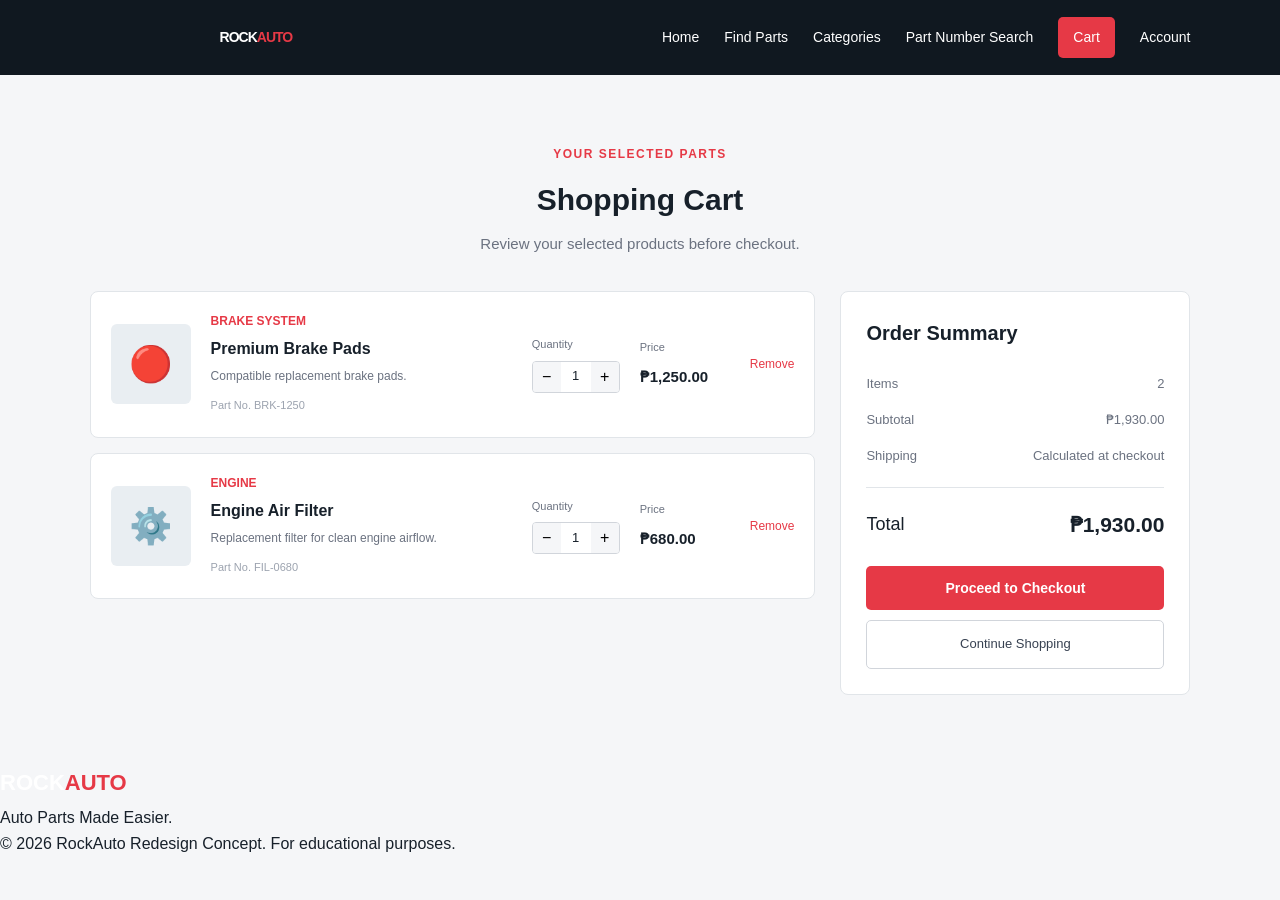
==== cart.html @ 2efc0a8b "Add files via upload" ====
<!DOCTYPE html>

<html lang="en">

<head>
    <meta charset="UTF-8">
    <meta name="viewport" content="width=device-width, initial-scale=1.0">


<title>Shopping Cart | RockAuto</title>

<link rel="stylesheet" href="style.css">


</head>

<body>


<nav class="navbar">

    <div class="nav-container">

        <a href="index.html" class="logo">
            ROCK<span>AUTO</span>
        </a>

        <div class="nav-links">

            <a href="index.html">
                Home
            </a>

            <a href="index.html#vehicle-selector">
                Find Parts
            </a>

            <a href="index.html#categories">
                Categories
            </a>

            <a href="index.html#part-search">
                Part Number Search
            </a>

            <a href="cart.html" class="cart-link">
                Cart
            </a>

            <a href="index.html#account">
                Account
            </a>

        </div>

    </div>

</nav>


<section class="section cart-section">

    <div class="section-heading">

        <p class="section-label">
            YOUR SELECTED PARTS
        </p>

        <h2>
            Shopping Cart
        </h2>

        <p>
            Review your selected products before checkout.
        </p>

    </div>


    <div class="cart-container">

        <div class="cart-products">

            <div class="cart-product">

                <div class="cart-product-image">
                    🔴
                </div>


                <div class="cart-product-info">

                    <p class="product-category">
                        BRAKE SYSTEM
                    </p>

                    <h3>
                        Premium Brake Pads
                    </h3>

                    <p>
                        Compatible replacement brake pads.
                    </p>

                    <span class="part-number">
                        Part No. BRK-1250
                    </span>

                </div>


                <div class="cart-product-quantity">

                    <label>
                        Quantity
                    </label>

                    <div class="quantity-box">

                        <button type="button">
                            −
                        </button>

                        <span>
                            1
                        </span>

                        <button type="button">
                            +
                        </button>

                    </div>

                </div>


                <div class="cart-product-price">

                    <p>
                        Price
                    </p>

                    <strong>
                        ₱1,250.00
                    </strong>

                </div>


                <button type="button" class="remove-button">
                    Remove
                </button>

            </div>


            <div class="cart-product">

                <div class="cart-product-image">
                    ⚙️
                </div>


                <div class="cart-product-info">

                    <p class="product-category">
                        ENGINE
                    </p>

                    <h3>
                        Engine Air Filter
                    </h3>

                    <p>
                        Replacement filter for clean engine airflow.
                    </p>

                    <span class="part-number">
                        Part No. FIL-0680
                    </span>

                </div>


                <div class="cart-product-quantity">

                    <label>
                        Quantity
                    </label>

                    <div class="quantity-box">

                        <button type="button">
                            −
                        </button>

                        <span>
                            1
                        </span>

                        <button type="button">
                            +
                        </button>

                    </div>

                </div>


                <div class="cart-product-price">

                    <p>
                        Price
                    </p>

                    <strong>
                        ₱680.00
                    </strong>

                </div>


                <button type="button" class="remove-button">
                    Remove
                </button>

            </div>

        </div>


        <div class="cart-summary">

            <h3>
                Order Summary
            </h3>


            <div class="summary-row">

                <span>
                    Items
                </span>

                <span>
                    2
                </span>

            </div>


            <div class="summary-row">

                <span>
                    Subtotal
                </span>

                <span>
                    ₱1,930.00
                </span>

            </div>


            <div class="summary-row">

                <span>
                    Shipping
                </span>

                <span>
                    Calculated at checkout
                </span>

            </div>


            <div class="summary-divider"></div>


            <div class="summary-total">

                <span>
                    Total
                </span>

                <strong>
                    ₱1,930.00
                </strong>

            </div>


            <button type="button" class="checkout-button">
                Proceed to Checkout
            </button>


            <a href="index.html" class="continue-button">
                Continue Shopping
            </a>

        </div>

    </div>

</section>


<footer>

    <div class="footer-logo">
        ROCK<span>AUTO</span>
    </div>

    <p>
        Auto Parts Made Easier.
    </p>

    <p class="copyright">
        © 2026 RockAuto Redesign Concept. For educational purposes.
    </p>

</footer>


</body>

</html>
---- style.css ----
* {
  margin: 0;
  padding: 0;
  box-sizing: border-box;
}

html {
scroll-behavior: smooth;
}

body {
font-family: Arial, Helvetica, sans-serif;
background-color: #f5f6f8;
color: #17202a;
line-height: 1.6;
}

.navbar {
background-color: #101820;
color: white;
min-height: 75px;
padding: 0 7%;
display: flex;
align-items: center;
justify-content: space-between;
gap: 25px;
}

.nav-container {
width: 100%;
display: flex;
align-items: center;
justify-content: space-between;
gap: 25px;
}

.logo {
    font-size: 25px;
    font-weight: bold;
    letter-spacing: -1px;
    white-space: nowrap;
    color: white;
    text-decoration: none;
    position: relative;
    padding-left: 130px;
}

.logo img {
    width: 120px;
    height: auto;
    position: absolute;
    left: 0;
    top: 50%;
    transform: translateY(-50%);
}

.logo span,
.footer-logo span {
color: #e63946;
}

.nav-links {
display: flex;
align-items: center;
gap: 25px;
}

.navbar a {
color: #ffffff;
text-decoration: none;
font-size: 14px;
transition: color 0.3s;
}

.navbar a:hover {
color: #e63946;
}

.cart-link {
background-color: #e63946;
padding: 9px 15px;
border-radius: 5px;
}

.cart-link:hover {
color: white !important;
background-color: #c92f3c;
}

.hero {
background: linear-gradient(100deg, #101820, #263746);
color: white;
padding: 85px 7%;
}

.hero-content {
max-width: 850px;
}

.small-heading,
.section-label {
color: #e63946;
font-size: 12px;
font-weight: bold;
letter-spacing: 1.5px;
margin-bottom: 12px;
}

.hero h1 {
font-size: 48px;
line-height: 1.15;
margin-bottom: 20px;
}

.hero-description {
color: #d5dbe0;
font-size: 17px;
margin-bottom: 30px;
max-width: 550px;
}

.main-search {
display: flex;
max-width: 700px;
background-color: white;
border-radius: 6px;
overflow: hidden;
}

.main-search input {
flex: 1;
border: none;
padding: 17px 20px;
font-size: 14px;
outline: none;
}

.main-search button,
.part-search button {
background-color: #e63946;
color: white;
border: none;
padding: 0 30px;
font-size: 14px;
font-weight: bold;
cursor: pointer;
}

.main-search button:hover,
.part-search button:hover,
.find-button:hover {
background-color: #c92f3c;
}

.section {
padding: 70px 7%;
}

.section-heading {
text-align: center;
margin-bottom: 35px;
}

.section-heading h2 {
font-size: 30px;
margin-bottom: 8px;
color: #17202a;
}

.section-heading p:not(.section-label) {
color: #6b7280;
font-size: 15px;
}

.vehicle-box {
background-color: white;
border: 1px solid #e1e5e9;
border-radius: 10px;
padding: 30px;
display: flex;
align-items: end;
gap: 15px;
max-width: 1150px;
margin: 0 auto;
box-shadow: 0 4px 15px rgba(0, 0, 0, 0.04);
}

.vehicle-step {
flex: 1;
}

.vehicle-step label {
display: block;
font-size: 13px;
font-weight: bold;
margin-bottom: 8px;
color: #374151;
}

.vehicle-step select {
width: 100%;
padding: 13px;
border: 1px solid #d1d5db;
border-radius: 5px;
background-color: white;
font-size: 14px;
color: #4b5563;
}

.find-button {
background-color: #e63946;
color: white;
border: none;
border-radius: 5px;
padding: 14px 25px;
font-weight: bold;
cursor: pointer;
white-space: nowrap;
}

.categories-section {
background-color: white;
}

.category-grid {
max-width: 1150px;
margin: 0 auto;
display: grid;
grid-template-columns: repeat(4, 1fr);
gap: 20px;
}

.category-card {
border: 1px solid #e1e5e9;
border-radius: 8px;
padding: 25px;
background-color: white;
transition: transform 0.3s, box-shadow 0.3s;
}

.category-card:hover {
transform: translateY(-4px);
box-shadow: 0 8px 20px rgba(0, 0, 0, 0.08);
}

.category-icon {
font-size: 30px;
margin-bottom: 15px;
}

.category-card h3 {
font-size: 17px;
margin-bottom: 8px;
}

.category-card p {
color: #6b7280;
font-size: 13px;
min-height: 45px;
margin-bottom: 15px;
}

.category-card a {
color: #e63946;
text-decoration: none;
font-size: 13px;
font-weight: bold;
}

.part-number-box {
max-width: 1150px;
margin: 0 auto;
padding: 40px;
border-radius: 10px;
background-color: #e9eef2;
display: flex;
align-items: center;
justify-content: space-between;
gap: 30px;
}

.part-number-box h2 {
font-size: 27px;
margin-bottom: 8px;
}

.part-number-box p:not(.section-label) {
color: #6b7280;
font-size: 14px;
}

.part-search {
display: flex;
min-width: 400px;
height: 48px;
}

.part-search input {
flex: 1;
border: 1px solid #d1d5db;
border-right: none;
padding: 0 15px;
outline: none;
font-size: 14px;
}

.part-search button {
padding: 0 25px;
}

.quick-access {
background-color: #101820;
color: white;
padding: 35px 7%;
display: grid;
grid-template-columns: repeat(4, 1fr);
gap: 25px;
}

.quick-item {
display: flex;
align-items: center;
gap: 15px;
color: white;
text-decoration: none;
}

.quick-item > span {
font-size: 25px;
}

.quick-item h3 {
font-size: 14px;
margin-bottom: 3px;
}

.quick-item p {
color: #aeb8c2;
font-size: 12px;
}

.footer {
background-color: #0b1116;
color: #aeb8c2;
text-align: center;
padding: 35px 7%;
}

.footer-logo {
color: white;
font-size: 22px;
font-weight: bold;
margin-bottom: 5px;
}

.footer p {
font-size: 13px;
}

.footer .copyright {
margin-top: 20px;
color: #6b7280;
font-size: 11px;
}

.account-box {
max-width: 600px;
margin: 0 auto;
background-color: white;
border: 1px solid #e1e5e9;
border-radius: 8px;
padding: 30px;
text-align: center;
}

.account-box h3 {
font-size: 20px;
margin-bottom: 8px;
}

.account-box p {
color: #6b7280;
font-size: 14px;
margin-bottom: 20px;
}

.account-box button {
background-color: #e63946;
color: white;
border: none;
border-radius: 5px;
padding: 12px 25px;
font-weight: bold;
cursor: pointer;
}

.account-box button:hover {
background-color: #c92f3c;
}

.cart-section {
background-color: #f5f6f8;
}

.cart-container {
max-width: 1150px;
margin: 0 auto;
display: grid;
grid-template-columns: 1fr 350px;
gap: 25px;
align-items: start;
}

.cart-products {
display: flex;
flex-direction: column;
gap: 15px;
}

.cart-product {
background-color: white;
border: 1px solid #e1e5e9;
border-radius: 8px;
padding: 20px;
display: flex;
align-items: center;
gap: 20px;
}

.cart-product-image {
width: 80px;
height: 80px;
background-color: #e9eef2;
border-radius: 6px;
display: flex;
align-items: center;
justify-content: center;
font-size: 35px;
flex-shrink: 0;
}

.cart-product-info {
flex: 1;
}

.cart-product-info .product-category {
margin-bottom: 5px;
}

.cart-product-info h3 {
font-size: 16px;
margin-bottom: 5px;
}

.cart-product-info p:not(.product-category) {
color: #6b7280;
font-size: 12px;
margin-bottom: 5px;
}

.product-category {
color: #e63946;
font-size: 12px;
font-weight: bold;
}

.part-number {
color: #9ca3af;
font-size: 11px;
}

.cart-product-quantity label,
.cart-product-price p {
display: block;
color: #6b7280;
font-size: 11px;
margin-bottom: 7px;
}

.quantity-box {
display: flex;
align-items: center;
border: 1px solid #d1d5db;
border-radius: 4px;
overflow: hidden;
}

.quantity-box button {
width: 28px;
height: 30px;
border: none;
background-color: #f5f6f8;
cursor: pointer;
font-size: 16px;
}

.quantity-box button:hover {
background-color: #e5e7eb;
}

.quantity-box span {
width: 30px;
text-align: center;
font-size: 13px;
}

.cart-product-price {
min-width: 90px;
}

.cart-product-price strong {
font-size: 15px;
color: #17202a;
}

.remove-button {
background: none;
border: none;
color: #e63946;
font-size: 12px;
cursor: pointer;
}

.remove-button:hover {
text-decoration: underline;
}

.cart-summary {
background-color: white;
border: 1px solid #e1e5e9;
border-radius: 8px;
padding: 25px;
position: sticky;
top: 20px;
}

.cart-summary h3 {
font-size: 20px;
margin-bottom: 25px;
}

.summary-row {
display: flex;
justify-content: space-between;
gap: 15px;
margin-bottom: 15px;
font-size: 13px;
color: #6b7280;
}

.summary-divider {
height: 1px;
background-color: #e1e5e9;
margin: 20px 0;
}

.summary-total {
display: flex;
justify-content: space-between;
align-items: center;
margin-bottom: 25px;
font-size: 18px;
}

.summary-total strong {
color: #17202a;
font-size: 21px;
}

.checkout-button {
width: 100%;
background-color: #e63946;
color: white;
border: none;
padding: 14px;
border-radius: 5px;
font-size: 14px;
font-weight: bold;
cursor: pointer;
margin-bottom: 10px;
}

.checkout-button:hover {
background-color: #c92f3c;
}

.continue-button {
display: block;
width: 100%;
background-color: white;
color: #374151;
border: 1px solid #d1d5db;
padding: 13px;
border-radius: 5px;
font-size: 13px;
text-align: center;
text-decoration: none;
cursor: pointer;
}

.continue-button:hover {
background-color: #f5f6f8;
}

@media (max-width: 1100px) {

.navbar {
    padding: 0 4%;
}

.nav-links {
    gap: 15px;
}

.category-grid {
    grid-template-columns: repeat(2, 1fr);
}

.vehicle-box {
    flex-wrap: wrap;
}

.vehicle-step {
    min-width: 200px;
}

}

@media (max-width: 900px) {

.cart-container {
    grid-template-columns: 1fr;
}

.cart-summary {
    position: static;
}

}

@media (max-width: 768px) {

.navbar {
    flex-direction: column;
    padding: 20px;
    gap: 15px;
}

.nav-container {
    flex-direction: column;
}

.nav-links {
    flex-wrap: wrap;
    justify-content: center;
}

.hero {
    padding: 60px 6%;
}

.hero h1 {
    font-size: 36px;
}

.main-search {
    flex-direction: column;
}

.main-search button {
    padding: 14px;
}

.section {
    padding: 50px 6%;
}

.vehicle-box {
    flex-direction: column;
    align-items: stretch;
}

.vehicle-step {
    min-width: 100%;
}

.find-button {
    width: 100%;
}

.category-grid {
    grid-template-columns: 1fr;
}

.part-number-box {
    flex-direction: column;
    align-items: stretch;
    padding: 30px;
}

.part-search {
    min-width: 100%;
}

.quick-access {
    grid-template-columns: repeat(2, 1fr);
    padding: 35px 6%;
}

}

@media (max-width: 650px) {

.cart-product {
    flex-wrap: wrap;
    gap: 15px;
}

.cart-product-info {
    min-width: calc(100% - 100px);
}

.cart-product-quantity,
.cart-product-price,
.remove-button {
    margin-top: 5px;
}

}

@media (max-width: 480px) {

.hero h1 {
    font-size: 30px;
}

.section-heading h2 {
    font-size: 25px;
}

.quick-access {
    grid-template-columns: 1fr;
}

.part-search {
    flex-direction: column;
    height: auto;
    gap: 10px;
}

.part-search input {
    height: 45px;
    border: 1px solid #d1d5db;
}

.part-search button {
    height: 45px;
}

}
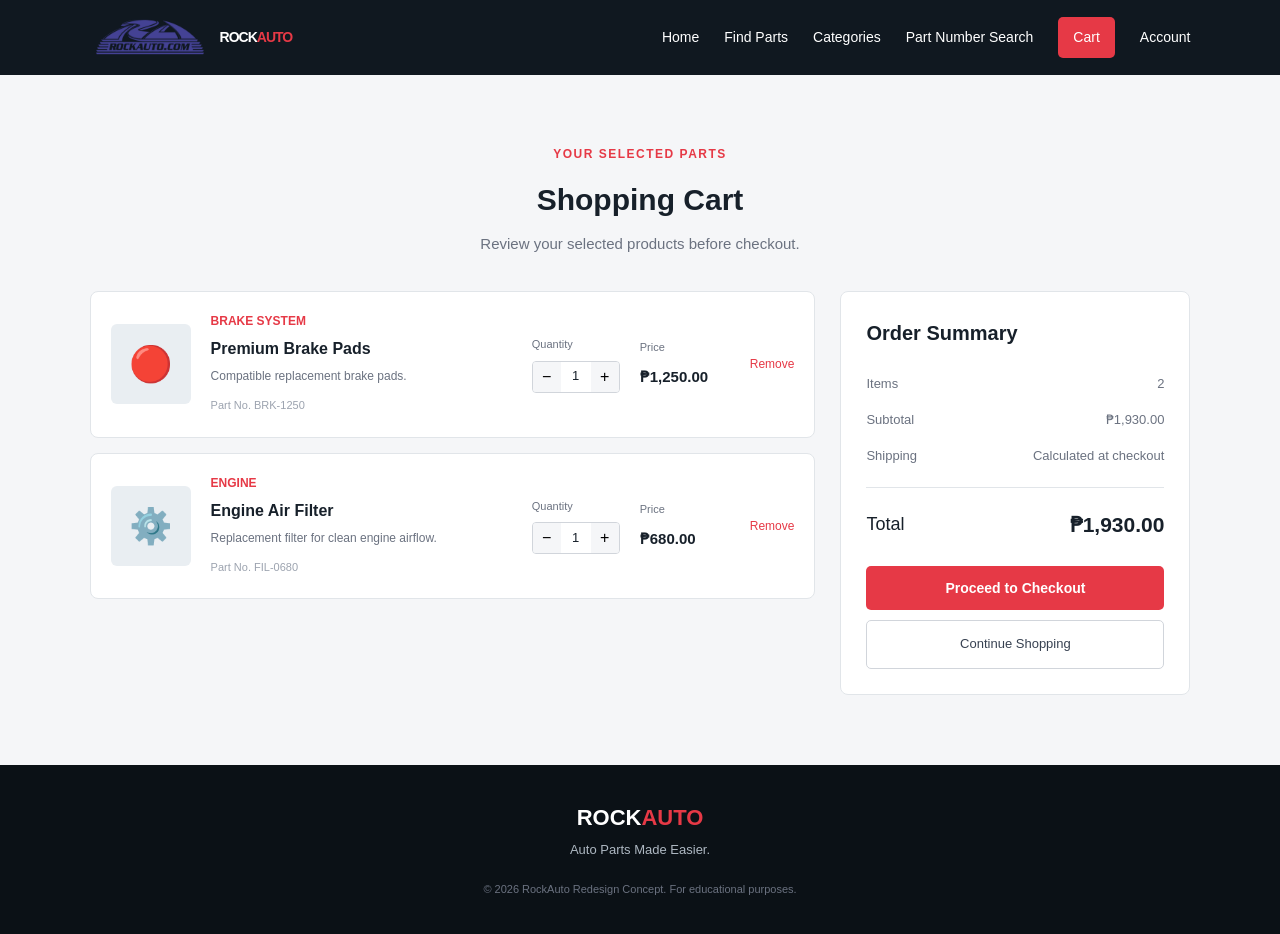
==== commit 5129b745: "update footer" ====
--- a/cart.html
+++ b/cart.html
@@ -6,76 +6,45 @@
     <meta charset="UTF-8">
     <meta name="viewport" content="width=device-width, initial-scale=1.0">
 
-
 <title>Shopping Cart | RockAuto</title>
 
 <link rel="stylesheet" href="style.css">
-
 
 </head>
 
 <body>
 
-
-<nav class="navbar">
+<div class="navbar">
 
     <div class="nav-container">
 
         <a href="index.html" class="logo">
+            <img src="logo.png" alt="RockAuto Logo">
             ROCK<span>AUTO</span>
         </a>
 
         <div class="nav-links">
-
-            <a href="index.html">
-                Home
-            </a>
-
-            <a href="index.html#vehicle-selector">
-                Find Parts
-            </a>
-
-            <a href="index.html#categories">
-                Categories
-            </a>
-
-            <a href="index.html#part-search">
-                Part Number Search
-            </a>
-
-            <a href="cart.html" class="cart-link">
-                Cart
-            </a>
-
-            <a href="index.html#account">
-                Account
-            </a>
-
+            <a href="index.html">Home</a>
+            <a href="index.html#vehicle-selector">Find Parts</a>
+            <a href="index.html#categories">Categories</a>
+            <a href="index.html#part-search">Part Number Search</a>
+            <a href="cart.html" class="cart-link">Cart</a>
+            <a href="index.html#account">Account</a>
         </div>
 
     </div>
 
-</nav>
+</div>
 
-
-<section class="section cart-section">
+<div class="section cart-section">
 
     <div class="section-heading">
 
-        <p class="section-label">
-            YOUR SELECTED PARTS
-        </p>
-
-        <h2>
-            Shopping Cart
-        </h2>
-
-        <p>
-            Review your selected products before checkout.
-        </p>
+        <p class="section-label">YOUR SELECTED PARTS</p>
+        <h2>Shopping Cart</h2>
+        <p>Review your selected products before checkout.</p>
 
     </div>
-
 
     <div class="cart-container">
 
@@ -83,247 +52,111 @@
 
             <div class="cart-product">
 
-                <div class="cart-product-image">
-                    🔴
+                <div class="cart-product-image">🔴</div>
+
+                <div class="cart-product-info">
+                    <p class="product-category">BRAKE SYSTEM</p>
+                    <h3>Premium Brake Pads</h3>
+                    <p>Compatible replacement brake pads.</p>
+                    <span class="part-number">Part No. BRK-1250</span>
                 </div>
 
-
-                <div class="cart-product-info">
-
-                    <p class="product-category">
-                        BRAKE SYSTEM
-                    </p>
-
-                    <h3>
-                        Premium Brake Pads
-                    </h3>
-
-                    <p>
-                        Compatible replacement brake pads.
-                    </p>
-
-                    <span class="part-number">
-                        Part No. BRK-1250
-                    </span>
-
+                <div class="cart-product-quantity">
+                    <label>Quantity</label>
+                    <div class="quantity-box">
+                        <button type="button">−</button>
+                        <span>1</span>
+                        <button type="button">+</button>
+                    </div>
                 </div>
 
-
-                <div class="cart-product-quantity">
-
-                    <label>
-                        Quantity
-                    </label>
-
-                    <div class="quantity-box">
-
-                        <button type="button">
-                            −
-                        </button>
-
-                        <span>
-                            1
-                        </span>
-
-                        <button type="button">
-                            +
-                        </button>
-
-                    </div>
-
+                <div class="cart-product-price">
+                    <p>Price</p>
+                    <strong>₱1,250.00</strong>
                 </div>
 
-
-                <div class="cart-product-price">
-
-                    <p>
-                        Price
-                    </p>
-
-                    <strong>
-                        ₱1,250.00
-                    </strong>
-
-                </div>
-
-
-                <button type="button" class="remove-button">
-                    Remove
-                </button>
+                <button type="button" class="remove-button">Remove</button>
 
             </div>
 
-
             <div class="cart-product">
 
-                <div class="cart-product-image">
-                    ⚙️
+                <div class="cart-product-image">⚙️</div>
+
+                <div class="cart-product-info">
+                    <p class="product-category">ENGINE</p>
+                    <h3>Engine Air Filter</h3>
+                    <p>Replacement filter for clean engine airflow.</p>
+                    <span class="part-number">Part No. FIL-0680</span>
                 </div>
 
-
-                <div class="cart-product-info">
-
-                    <p class="product-category">
-                        ENGINE
-                    </p>
-
-                    <h3>
-                        Engine Air Filter
-                    </h3>
-
-                    <p>
-                        Replacement filter for clean engine airflow.
-                    </p>
-
-                    <span class="part-number">
-                        Part No. FIL-0680
-                    </span>
-
+                <div class="cart-product-quantity">
+                    <label>Quantity</label>
+                    <div class="quantity-box">
+                        <button type="button">−</button>
+                        <span>1</span>
+                        <button type="button">+</button>
+                    </div>
                 </div>
 
-
-                <div class="cart-product-quantity">
-
-                    <label>
-                        Quantity
-                    </label>
-
-                    <div class="quantity-box">
-
-                        <button type="button">
-                            −
-                        </button>
-
-                        <span>
-                            1
-                        </span>
-
-                        <button type="button">
-                            +
-                        </button>
-
-                    </div>
-
+                <div class="cart-product-price">
+                    <p>Price</p>
+                    <strong>₱680.00</strong>
                 </div>
 
-
-                <div class="cart-product-price">
-
-                    <p>
-                        Price
-                    </p>
-
-                    <strong>
-                        ₱680.00
-                    </strong>
-
-                </div>
-
-
-                <button type="button" class="remove-button">
-                    Remove
-                </button>
+                <button type="button" class="remove-button">Remove</button>
 
             </div>
 
         </div>
 
-
         <div class="cart-summary">
 
-            <h3>
-                Order Summary
-            </h3>
-
+            <h3>Order Summary</h3>
 
             <div class="summary-row">
-
-                <span>
-                    Items
-                </span>
-
-                <span>
-                    2
-                </span>
-
+                <span>Items</span>
+                <span>2</span>
             </div>
 
+            <div class="summary-row">
+                <span>Subtotal</span>
+                <span>₱1,930.00</span>
+            </div>
 
             <div class="summary-row">
-
-                <span>
-                    Subtotal
-                </span>
-
-                <span>
-                    ₱1,930.00
-                </span>
-
+                <span>Shipping</span>
+                <span>Calculated at checkout</span>
             </div>
-
-
-            <div class="summary-row">
-
-                <span>
-                    Shipping
-                </span>
-
-                <span>
-                    Calculated at checkout
-                </span>
-
-            </div>
-
 
             <div class="summary-divider"></div>
 
-
             <div class="summary-total">
-
-                <span>
-                    Total
-                </span>
-
-                <strong>
-                    ₱1,930.00
-                </strong>
-
+                <span>Total</span>
+                <strong>₱1,930.00</strong>
             </div>
 
-
-            <button type="button" class="checkout-button">
-                Proceed to Checkout
-            </button>
-
-
-            <a href="index.html" class="continue-button">
-                Continue Shopping
-            </a>
+            <button type="button" class="checkout-button">Proceed to Checkout</button>
+            <a href="index.html" class="continue-button">Continue Shopping</a>
 
         </div>
 
     </div>
 
-</section>
+</div>
 
-
-<footer>
+<div class="footer">
 
     <div class="footer-logo">
         ROCK<span>AUTO</span>
     </div>
 
-    <p>
-        Auto Parts Made Easier.
-    </p>
+    <p>Auto Parts Made Easier.</p>
+    <p class="copyright">© 2026 RockAuto Redesign Concept. For educational purposes.</p>
 
-    <p class="copyright">
-        © 2026 RockAuto Redesign Concept. For educational purposes.
-    </p>
-
-</footer>
-
+</div>
 
 </body>
 
 </html>
+
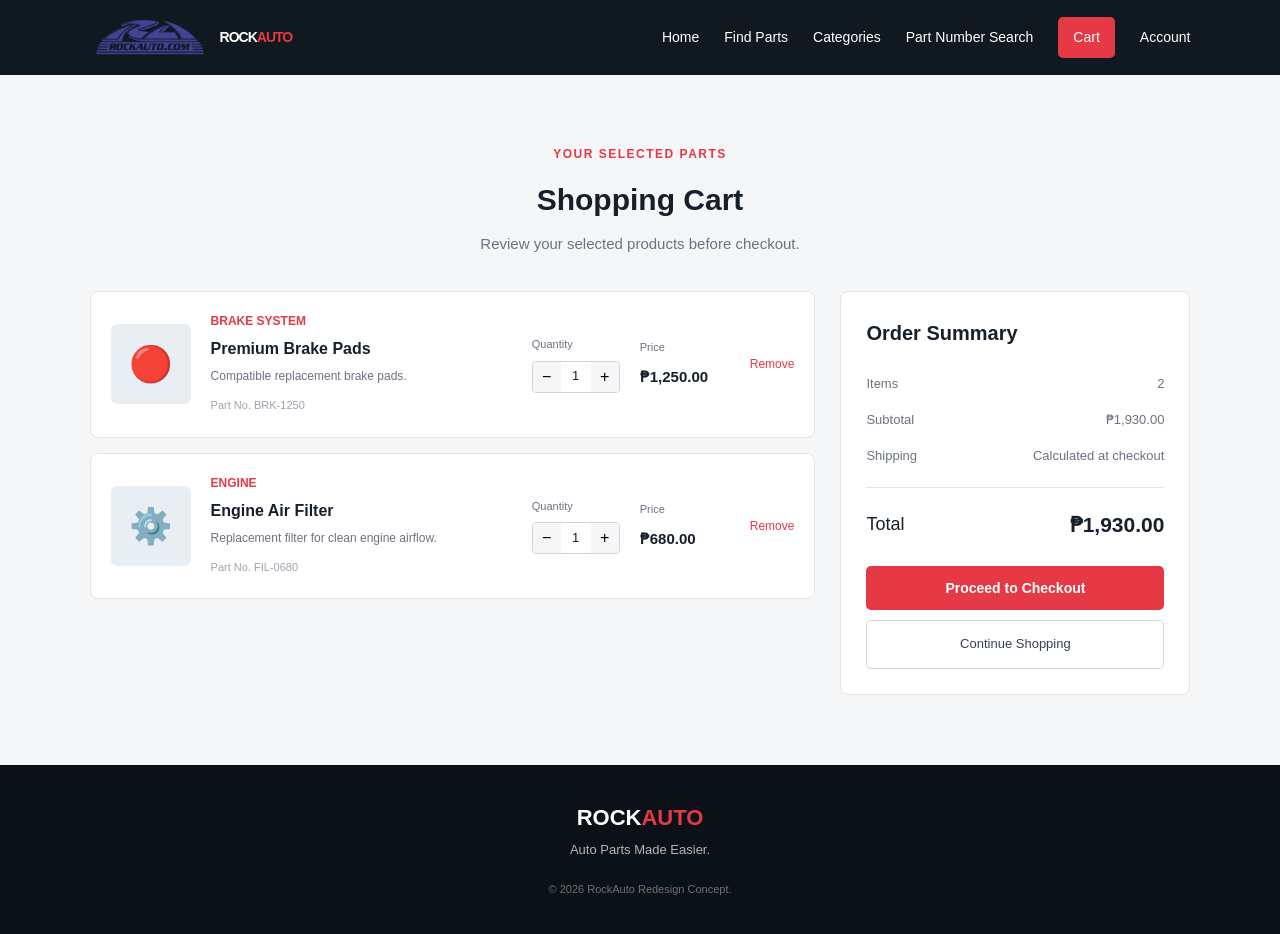
==== commit 8ca34bb2: "removed a sentence for footer" ====
--- a/cart.html
+++ b/cart.html
@@ -152,7 +152,7 @@
     </div>
 
     <p>Auto Parts Made Easier.</p>
-    <p class="copyright">© 2026 RockAuto Redesign Concept. For educational purposes.</p>
+    <p class="copyright">© 2026 RockAuto Redesign Concept.</p>
 
 </div>
 
--- a/style.css
+++ b/style.css
@@ -1,37 +1,37 @@
 * {
-  margin: 0;
-  padding: 0;
-  box-sizing: border-box;
+    margin: 0;
+    padding: 0;
+    box-sizing: border-box;
 }
 
 html {
-scroll-behavior: smooth;
+    scroll-behavior: smooth;
 }
 
 body {
-font-family: Arial, Helvetica, sans-serif;
-background-color: #f5f6f8;
-color: #17202a;
-line-height: 1.6;
+    font-family: Arial, Helvetica, sans-serif;
+    background-color: #f5f6f8;
+    color: #17202a;
+    line-height: 1.6;
 }
 
 .navbar {
-background-color: #101820;
-color: white;
-min-height: 75px;
-padding: 0 7%;
-display: flex;
-align-items: center;
-justify-content: space-between;
-gap: 25px;
+    background-color: #101820;
+    color: white;
+    min-height: 75px;
+    padding: 0 7%;
+    display: flex;
+    align-items: center;
+    justify-content: space-between;
+    gap: 25px;
 }
 
 .nav-container {
-width: 100%;
-display: flex;
-align-items: center;
-justify-content: space-between;
-gap: 25px;
+    width: 100%;
+    display: flex;
+    align-items: center;
+    justify-content: space-between;
+    gap: 25px;
 }
 
 .logo {
@@ -54,707 +54,713 @@
     transform: translateY(-50%);
 }
 
-.logo span,
-.footer-logo span {
-color: #e63946;
+.logo span, .footer-logo span {
+    color: #e63946;
 }
 
 .nav-links {
-display: flex;
-align-items: center;
-gap: 25px;
+    display: flex;
+    align-items: center;
+    gap: 25px;
 }
 
 .navbar a {
-color: #ffffff;
-text-decoration: none;
-font-size: 14px;
-transition: color 0.3s;
+    color: #ffffff;
+    text-decoration: none;
+    font-size: 14px;
+    transition: color 0.3s;
 }
 
 .navbar a:hover {
-color: #e63946;
+    color: #e63946;
 }
 
 .cart-link {
-background-color: #e63946;
-padding: 9px 15px;
-border-radius: 5px;
+    background-color: #e63946;
+    padding: 9px 15px;
+    border-radius: 5px;
 }
 
 .cart-link:hover {
-color: white !important;
-background-color: #c92f3c;
-}
+    color: white !important;
+    background-color: #c92f3c;
+}
+
+/* HTML PAGE */
 
 .hero {
-background: linear-gradient(100deg, #101820, #263746);
-color: white;
-padding: 85px 7%;
+    background: linear-gradient(100deg, #101820, #263746);
+    color: white;
+    padding: 85px 7%;
 }
 
 .hero-content {
-max-width: 850px;
-}
-
-.small-heading,
-.section-label {
-color: #e63946;
-font-size: 12px;
-font-weight: bold;
-letter-spacing: 1.5px;
-margin-bottom: 12px;
+    max-width: 850px;
+}
+
+.small-heading, .section-label {
+    color: #e63946;
+    font-size: 12px;
+    font-weight: bold;
+    letter-spacing: 1.5px;
+    margin-bottom: 12px;
 }
 
 .hero h1 {
-font-size: 48px;
-line-height: 1.15;
-margin-bottom: 20px;
+    font-size: 48px;
+    line-height: 1.15;
+    margin-bottom: 20px;
 }
 
 .hero-description {
-color: #d5dbe0;
-font-size: 17px;
-margin-bottom: 30px;
-max-width: 550px;
+    color: #d5dbe0;
+    font-size: 17px;
+    margin-bottom: 30px;
+    max-width: 550px;
 }
 
 .main-search {
-display: flex;
-max-width: 700px;
-background-color: white;
-border-radius: 6px;
-overflow: hidden;
+    display: flex;
+    max-width: 700px;
+    background-color: white;
+    border-radius: 6px;
+    overflow: hidden;
 }
 
 .main-search input {
-flex: 1;
-border: none;
-padding: 17px 20px;
-font-size: 14px;
-outline: none;
-}
-
-.main-search button,
+    flex: 1;
+    border: none;
+    padding: 17px 20px;
+    font-size: 14px;
+    outline: none;
+}
+
+.main-search button, .part-search button {
+    background-color: #e63946;
+    color: white;
+    border: none;
+    padding: 0 30px;
+    font-size: 14px;
+    font-weight: bold;
+    cursor: pointer;
+}
+
+.main-search button:hover, .part-search button:hover, .find-button:hover {
+    background-color: #c92f3c;
+}
+
+.section {
+    padding: 70px 7%;
+}
+
+.section-heading {
+    text-align: center;
+    margin-bottom: 35px;
+}
+
+.section-heading h2 {
+    font-size: 30px;
+    margin-bottom: 8px;
+    color: #17202a;
+}
+
+.section-heading p:not(.section-label) {
+    color: #6b7280;
+    font-size: 15px;
+}
+
+.vehicle-box {
+    background-color: white;
+    border: 1px solid #e1e5e9;
+    border-radius: 10px;
+    padding: 30px;
+    display: flex;
+    align-items: end;
+    gap: 15px;
+    max-width: 1150px;
+    margin: 0 auto;
+    box-shadow: 0 4px 15px rgba(0, 0, 0, 0.04);
+}
+
+.vehicle-step {
+    flex: 1;
+}
+
+.vehicle-step label {
+    display: block;
+    font-size: 13px;
+    font-weight: bold;
+    margin-bottom: 8px;
+    color: #374151;
+}
+
+.vehicle-step select {
+    width: 100%;
+    padding: 13px;
+    border: 1px solid #d1d5db;
+    border-radius: 5px;
+    background-color: white;
+    font-size: 14px;
+    color: #4b5563;
+}
+
+.find-button {
+    background-color: #e63946;
+    color: white;
+    border: none;
+    border-radius: 5px;
+    padding: 14px 25px;
+    font-weight: bold;
+    cursor: pointer;
+    white-space: nowrap;
+}
+
+.categories-section {
+    background-color: white;
+}
+
+.category-grid {
+    max-width: 1150px;
+    margin: 0 auto;
+    display: grid;
+    grid-template-columns: repeat(4, 1fr);
+    gap: 20px;
+}
+
+.category-card {
+    border: 1px solid #e1e5e9;
+    border-radius: 8px;
+    padding: 25px;
+    background-color: white;
+    transition: transform 0.3s, box-shadow 0.3s;
+}
+
+.category-card:hover {
+    transform: translateY(-4px);
+    box-shadow: 0 8px 20px rgba(0, 0, 0, 0.08);
+}
+
+.category-icon {
+    font-size: 30px;
+    margin-bottom: 15px;
+}
+
+.category-card h3 {
+    font-size: 17px;
+    margin-bottom: 8px;
+}
+
+.category-card p {
+    color: #6b7280;
+    font-size: 13px;
+    min-height: 45px;
+    margin-bottom: 15px;
+}
+
+.category-card a {
+    color: #e63946;
+    text-decoration: none;
+    font-size: 13px;
+    font-weight: bold;
+}
+
+.part-number-box {
+    max-width: 1150px;
+    margin: 0 auto;
+    padding: 40px;
+    border-radius: 10px;
+    background-color: #e9eef2;
+    display: flex;
+    align-items: center;
+    justify-content: space-between;
+    gap: 30px;
+}
+
+.part-number-box h2 {
+    font-size: 27px;
+    margin-bottom: 8px;
+}
+
+.part-number-box p:not(.section-label) {
+    color: #6b7280;
+    font-size: 14px;
+}
+
+.part-search {
+    display: flex;
+    min-width: 400px;
+    height: 48px;
+}
+
+.part-search input {
+    flex: 1;
+    border: 1px solid #d1d5db;
+    border-right: none;
+    padding: 0 15px;
+    outline: none;
+    font-size: 14px;
+}
+
 .part-search button {
-background-color: #e63946;
-color: white;
-border: none;
-padding: 0 30px;
-font-size: 14px;
-font-weight: bold;
-cursor: pointer;
-}
-
-.main-search button:hover,
-.part-search button:hover,
-.find-button:hover {
-background-color: #c92f3c;
-}
-
-.section {
-padding: 70px 7%;
-}
-
-.section-heading {
-text-align: center;
-margin-bottom: 35px;
-}
-
-.section-heading h2 {
-font-size: 30px;
-margin-bottom: 8px;
-color: #17202a;
-}
-
-.section-heading p:not(.section-label) {
-color: #6b7280;
-font-size: 15px;
-}
-
-.vehicle-box {
-background-color: white;
-border: 1px solid #e1e5e9;
-border-radius: 10px;
-padding: 30px;
-display: flex;
-align-items: end;
-gap: 15px;
-max-width: 1150px;
-margin: 0 auto;
-box-shadow: 0 4px 15px rgba(0, 0, 0, 0.04);
-}
-
-.vehicle-step {
-flex: 1;
-}
-
-.vehicle-step label {
-display: block;
-font-size: 13px;
-font-weight: bold;
-margin-bottom: 8px;
-color: #374151;
-}
-
-.vehicle-step select {
-width: 100%;
-padding: 13px;
-border: 1px solid #d1d5db;
-border-radius: 5px;
-background-color: white;
-font-size: 14px;
-color: #4b5563;
-}
-
-.find-button {
-background-color: #e63946;
-color: white;
-border: none;
-border-radius: 5px;
-padding: 14px 25px;
-font-weight: bold;
-cursor: pointer;
-white-space: nowrap;
-}
-
-.categories-section {
-background-color: white;
-}
-
-.category-grid {
-max-width: 1150px;
-margin: 0 auto;
-display: grid;
-grid-template-columns: repeat(4, 1fr);
-gap: 20px;
-}
-
-.category-card {
-border: 1px solid #e1e5e9;
-border-radius: 8px;
-padding: 25px;
-background-color: white;
-transition: transform 0.3s, box-shadow 0.3s;
-}
-
-.category-card:hover {
-transform: translateY(-4px);
-box-shadow: 0 8px 20px rgba(0, 0, 0, 0.08);
-}
-
-.category-icon {
-font-size: 30px;
-margin-bottom: 15px;
-}
-
-.category-card h3 {
-font-size: 17px;
-margin-bottom: 8px;
-}
-
-.category-card p {
-color: #6b7280;
-font-size: 13px;
-min-height: 45px;
-margin-bottom: 15px;
-}
-
-.category-card a {
-color: #e63946;
-text-decoration: none;
-font-size: 13px;
-font-weight: bold;
-}
-
-.part-number-box {
-max-width: 1150px;
-margin: 0 auto;
-padding: 40px;
-border-radius: 10px;
-background-color: #e9eef2;
-display: flex;
-align-items: center;
-justify-content: space-between;
-gap: 30px;
-}
-
-.part-number-box h2 {
-font-size: 27px;
-margin-bottom: 8px;
-}
-
-.part-number-box p:not(.section-label) {
-color: #6b7280;
-font-size: 14px;
-}
-
-.part-search {
-display: flex;
-min-width: 400px;
-height: 48px;
-}
-
-.part-search input {
-flex: 1;
-border: 1px solid #d1d5db;
-border-right: none;
-padding: 0 15px;
-outline: none;
-font-size: 14px;
-}
-
-.part-search button {
-padding: 0 25px;
+    padding: 0 25px;
 }
 
 .quick-access {
-background-color: #101820;
-color: white;
-padding: 35px 7%;
-display: grid;
-grid-template-columns: repeat(4, 1fr);
-gap: 25px;
+    background-color: #101820;
+    color: white;
+    padding: 35px 7%;
+    display: grid;
+    grid-template-columns: repeat(4, 1fr);
+    gap: 25px;
 }
 
 .quick-item {
-display: flex;
-align-items: center;
-gap: 15px;
-color: white;
-text-decoration: none;
+    display: flex;
+    align-items: center;
+    gap: 15px;
+    color: white;
+    text-decoration: none;
 }
 
 .quick-item > span {
-font-size: 25px;
+    font-size: 25px;
 }
 
 .quick-item h3 {
-font-size: 14px;
-margin-bottom: 3px;
+    font-size: 14px;
+    margin-bottom: 3px;
 }
 
 .quick-item p {
-color: #aeb8c2;
-font-size: 12px;
+    color: #aeb8c2;
+    font-size: 12px;
 }
 
 .footer {
-background-color: #0b1116;
-color: #aeb8c2;
-text-align: center;
-padding: 35px 7%;
+    background-color: #0b1116;
+    color: #aeb8c2;
+    text-align: center;
+    padding: 35px 7%;
 }
 
 .footer-logo {
-color: white;
-font-size: 22px;
-font-weight: bold;
-margin-bottom: 5px;
+    color: white;
+    font-size: 22px;
+    font-weight: bold;
+    margin-bottom: 5px;
 }
 
 .footer p {
-font-size: 13px;
+    display: block;
+    margin: 0;
+    padding: 0;
+    font-size: 13px;
+    line-height: 1.6;
 }
 
 .footer .copyright {
-margin-top: 20px;
-color: #6b7280;
-font-size: 11px;
+    display: block;
+    margin-top: 20px;
+    color: #6b7280;
+    font-size: 11px;
 }
 
 .account-box {
-max-width: 600px;
-margin: 0 auto;
-background-color: white;
-border: 1px solid #e1e5e9;
-border-radius: 8px;
-padding: 30px;
-text-align: center;
+    max-width: 600px;
+    margin: 0 auto;
+    background-color: white;
+    border: 1px solid #e1e5e9;
+    border-radius: 8px;
+    padding: 30px;
+    text-align: center;
 }
 
 .account-box h3 {
-font-size: 20px;
-margin-bottom: 8px;
+    font-size: 20px;
+    margin-bottom: 8px;
 }
 
 .account-box p {
-color: #6b7280;
-font-size: 14px;
-margin-bottom: 20px;
+    color: #6b7280;
+    font-size: 14px;
+    margin-bottom: 20px;
 }
 
 .account-box button {
-background-color: #e63946;
-color: white;
-border: none;
-border-radius: 5px;
-padding: 12px 25px;
-font-weight: bold;
-cursor: pointer;
+    background-color: #e63946;
+    color: white;
+    border: none;
+    border-radius: 5px;
+    padding: 12px 25px;
+    font-weight: bold;
+    cursor: pointer;
 }
 
 .account-box button:hover {
-background-color: #c92f3c;
-}
+    background-color: #c92f3c;
+}
+
+
+/* CART PAGE */
+
 
 .cart-section {
-background-color: #f5f6f8;
+    background-color: #f5f6f8;
 }
 
 .cart-container {
-max-width: 1150px;
-margin: 0 auto;
-display: grid;
-grid-template-columns: 1fr 350px;
-gap: 25px;
-align-items: start;
+    max-width: 1150px;
+    margin: 0 auto;
+    display: grid;
+    grid-template-columns: 1fr 350px;
+    gap: 25px;
+    align-items: start;
 }
 
 .cart-products {
-display: flex;
-flex-direction: column;
-gap: 15px;
+    display: flex;
+    flex-direction: column;
+    gap: 15px;
 }
 
 .cart-product {
-background-color: white;
-border: 1px solid #e1e5e9;
-border-radius: 8px;
-padding: 20px;
-display: flex;
-align-items: center;
-gap: 20px;
+    background-color: white;
+    border: 1px solid #e1e5e9;
+    border-radius: 8px;
+    padding: 20px;
+    display: flex;
+    align-items: center;
+    gap: 20px;
 }
 
 .cart-product-image {
-width: 80px;
-height: 80px;
-background-color: #e9eef2;
-border-radius: 6px;
-display: flex;
-align-items: center;
-justify-content: center;
-font-size: 35px;
-flex-shrink: 0;
+    width: 80px;
+    height: 80px;
+    background-color: #e9eef2;
+    border-radius: 6px;
+    display: flex;
+    align-items: center;
+    justify-content: center;
+    font-size: 35px;
+    flex-shrink: 0;
 }
 
 .cart-product-info {
-flex: 1;
+    flex: 1;
 }
 
 .cart-product-info .product-category {
-margin-bottom: 5px;
+    margin-bottom: 5px;
 }
 
 .cart-product-info h3 {
-font-size: 16px;
-margin-bottom: 5px;
+    font-size: 16px;
+    margin-bottom: 5px;
 }
 
 .cart-product-info p:not(.product-category) {
-color: #6b7280;
-font-size: 12px;
-margin-bottom: 5px;
+    color: #6b7280;
+    font-size: 12px;
+    margin-bottom: 5px;
 }
 
 .product-category {
-color: #e63946;
-font-size: 12px;
-font-weight: bold;
+    color: #e63946;
+    font-size: 12px;
+    font-weight: bold;
 }
 
 .part-number {
-color: #9ca3af;
-font-size: 11px;
+    color: #9ca3af;
+    font-size: 11px;
 }
 
 .cart-product-quantity label,
 .cart-product-price p {
-display: block;
-color: #6b7280;
-font-size: 11px;
-margin-bottom: 7px;
+    display: block;
+    color: #6b7280;
+    font-size: 11px;
+    margin-bottom: 7px;
 }
 
 .quantity-box {
-display: flex;
-align-items: center;
-border: 1px solid #d1d5db;
-border-radius: 4px;
-overflow: hidden;
+    display: flex;
+    align-items: center;
+    border: 1px solid #d1d5db;
+    border-radius: 4px;
+    overflow: hidden;
 }
 
 .quantity-box button {
-width: 28px;
-height: 30px;
-border: none;
-background-color: #f5f6f8;
-cursor: pointer;
-font-size: 16px;
+    width: 28px;
+    height: 30px;
+    border: none;
+    background-color: #f5f6f8;
+    cursor: pointer;
+    font-size: 16px;
 }
 
 .quantity-box button:hover {
-background-color: #e5e7eb;
+    background-color: #e5e7eb;
 }
 
 .quantity-box span {
-width: 30px;
-text-align: center;
-font-size: 13px;
+    width: 30px;
+    text-align: center;
+    font-size: 13px;
 }
 
 .cart-product-price {
-min-width: 90px;
+    min-width: 90px;
 }
 
 .cart-product-price strong {
-font-size: 15px;
-color: #17202a;
+    font-size: 15px;
+    color: #17202a;
 }
 
 .remove-button {
-background: none;
-border: none;
-color: #e63946;
-font-size: 12px;
-cursor: pointer;
+    background: none;
+    border: none;
+    color: #e63946;
+    font-size: 12px;
+    cursor: pointer;
 }
 
 .remove-button:hover {
-text-decoration: underline;
+    text-decoration: underline;
 }
 
 .cart-summary {
-background-color: white;
-border: 1px solid #e1e5e9;
-border-radius: 8px;
-padding: 25px;
-position: sticky;
-top: 20px;
+    background-color: white;
+    border: 1px solid #e1e5e9;
+    border-radius: 8px;
+    padding: 25px;
+    position: sticky;
+    top: 20px;
 }
 
 .cart-summary h3 {
-font-size: 20px;
-margin-bottom: 25px;
+    font-size: 20px;
+    margin-bottom: 25px;
 }
 
 .summary-row {
-display: flex;
-justify-content: space-between;
-gap: 15px;
-margin-bottom: 15px;
-font-size: 13px;
-color: #6b7280;
+    display: flex;
+    justify-content: space-between;
+    gap: 15px;
+    margin-bottom: 15px;
+    font-size: 13px;
+    color: #6b7280;
 }
 
 .summary-divider {
-height: 1px;
-background-color: #e1e5e9;
-margin: 20px 0;
+    height: 1px;
+    background-color: #e1e5e9;
+    margin: 20px 0;
 }
 
 .summary-total {
-display: flex;
-justify-content: space-between;
-align-items: center;
-margin-bottom: 25px;
-font-size: 18px;
+    display: flex;
+    justify-content: space-between;
+    align-items: center;
+    margin-bottom: 25px;
+    font-size: 18px;
 }
 
 .summary-total strong {
-color: #17202a;
-font-size: 21px;
+    color: #17202a;
+    font-size: 21px;
 }
 
 .checkout-button {
-width: 100%;
-background-color: #e63946;
-color: white;
-border: none;
-padding: 14px;
-border-radius: 5px;
-font-size: 14px;
-font-weight: bold;
-cursor: pointer;
-margin-bottom: 10px;
+    width: 100%;
+    background-color: #e63946;
+    color: white;
+    border: none;
+    padding: 14px;
+    border-radius: 5px;
+    font-size: 14px;
+    font-weight: bold;
+    cursor: pointer;
+    margin-bottom: 10px;
 }
 
 .checkout-button:hover {
-background-color: #c92f3c;
+    background-color: #c92f3c;
 }
 
 .continue-button {
-display: block;
-width: 100%;
-background-color: white;
-color: #374151;
-border: 1px solid #d1d5db;
-padding: 13px;
-border-radius: 5px;
-font-size: 13px;
-text-align: center;
-text-decoration: none;
-cursor: pointer;
+    display: block;
+    width: 100%;
+    background-color: white;
+    color: #374151;
+    border: 1px solid #d1d5db;
+    padding: 13px;
+    border-radius: 5px;
+    font-size: 13px;
+    text-align: center;
+    text-decoration: none;
+    cursor: pointer;
 }
 
 .continue-button:hover {
-background-color: #f5f6f8;
+    background-color: #f5f6f8;
 }
 
 @media (max-width: 1100px) {
 
-.navbar {
-    padding: 0 4%;
-}
-
-.nav-links {
-    gap: 15px;
-}
-
-.category-grid {
-    grid-template-columns: repeat(2, 1fr);
-}
-
-.vehicle-box {
-    flex-wrap: wrap;
-}
-
-.vehicle-step {
-    min-width: 200px;
-}
+    .navbar {
+        padding: 0 4%;
+    }
+
+    .nav-links {
+        gap: 15px;
+    }
+
+    .category-grid {
+        grid-template-columns: repeat(2, 1fr);
+    }
+
+    .vehicle-box {
+        flex-wrap: wrap;
+    }
+
+    .vehicle-step {
+        min-width: 200px;
+    }
 
 }
 
 @media (max-width: 900px) {
 
-.cart-container {
-    grid-template-columns: 1fr;
-}
-
-.cart-summary {
-    position: static;
-}
+    .cart-container {
+        grid-template-columns: 1fr;
+    }
+
+    .cart-summary {
+        position: static;
+    }
 
 }
 
 @media (max-width: 768px) {
 
-.navbar {
-    flex-direction: column;
-    padding: 20px;
-    gap: 15px;
-}
-
-.nav-container {
-    flex-direction: column;
-}
-
-.nav-links {
-    flex-wrap: wrap;
-    justify-content: center;
-}
-
-.hero {
-    padding: 60px 6%;
-}
-
-.hero h1 {
-    font-size: 36px;
-}
-
-.main-search {
-    flex-direction: column;
-}
-
-.main-search button {
-    padding: 14px;
-}
-
-.section {
-    padding: 50px 6%;
-}
-
-.vehicle-box {
-    flex-direction: column;
-    align-items: stretch;
-}
-
-.vehicle-step {
-    min-width: 100%;
-}
-
-.find-button {
-    width: 100%;
-}
-
-.category-grid {
-    grid-template-columns: 1fr;
-}
-
-.part-number-box {
-    flex-direction: column;
-    align-items: stretch;
-    padding: 30px;
-}
-
-.part-search {
-    min-width: 100%;
-}
-
-.quick-access {
-    grid-template-columns: repeat(2, 1fr);
-    padding: 35px 6%;
-}
+    .navbar {
+        flex-direction: column;
+        padding: 20px;
+        gap: 15px;
+    }
+
+    .nav-container {
+        flex-direction: column;
+    }
+
+    .nav-links {
+        flex-wrap: wrap;
+        justify-content: center;
+    }
+
+    .hero {
+        padding: 60px 6%;
+    }
+
+    .hero h1 {
+        font-size: 36px;
+    }
+
+    .main-search {
+        flex-direction: column;
+    }
+
+    .main-search button {
+        padding: 14px;
+    }
+
+    .section {
+        padding: 50px 6%;
+    }
+
+    .vehicle-box {
+        flex-direction: column;
+        align-items: stretch;
+    }
+
+    .vehicle-step {
+        min-width: 100%;
+    }
+
+    .find-button {
+        width: 100%;
+    }
+
+    .category-grid {
+        grid-template-columns: 1fr;
+    }
+
+    .part-number-box {
+        flex-direction: column;
+        align-items: stretch;
+        padding: 30px;
+    }
+
+    .part-search {
+        min-width: 100%;
+    }
+
+    .quick-access {
+        grid-template-columns: repeat(2, 1fr);
+        padding: 35px 6%;
+    }
 
 }
 
 @media (max-width: 650px) {
 
-.cart-product {
-    flex-wrap: wrap;
-    gap: 15px;
-}
-
-.cart-product-info {
-    min-width: calc(100% - 100px);
-}
-
-.cart-product-quantity,
-.cart-product-price,
-.remove-button {
-    margin-top: 5px;
-}
+    .cart-product {
+        flex-wrap: wrap;
+        gap: 15px;
+    }
+
+    .cart-product-info {
+        min-width: calc(100% - 100px);
+    }
+
+    .cart-product-quantity,
+    .cart-product-price,
+    .remove-button {
+        margin-top: 5px;
+    }
 
 }
 
 @media (max-width: 480px) {
 
-.hero h1 {
-    font-size: 30px;
-}
-
-.section-heading h2 {
-    font-size: 25px;
-}
-
-.quick-access {
-    grid-template-columns: 1fr;
-}
-
-.part-search {
-    flex-direction: column;
-    height: auto;
-    gap: 10px;
-}
-
-.part-search input {
-    height: 45px;
-    border: 1px solid #d1d5db;
-}
-
-.part-search button {
-    height: 45px;
-}
-
-}+    .hero h1 {
+        font-size: 30px;
+    }
+
+    .section-heading h2 {
+        font-size: 25px;
+    }
+
+    .quick-access {
+        grid-template-columns: 1fr;
+    }
+
+    .part-search {
+        flex-direction: column;
+        height: auto;
+        gap: 10px;
+    }
+
+    .part-search input {
+        height: 45px;
+        border: 1px solid #d1d5db;
+    }
+
+    .part-search button {
+        height: 45px;
+    }
+
+}
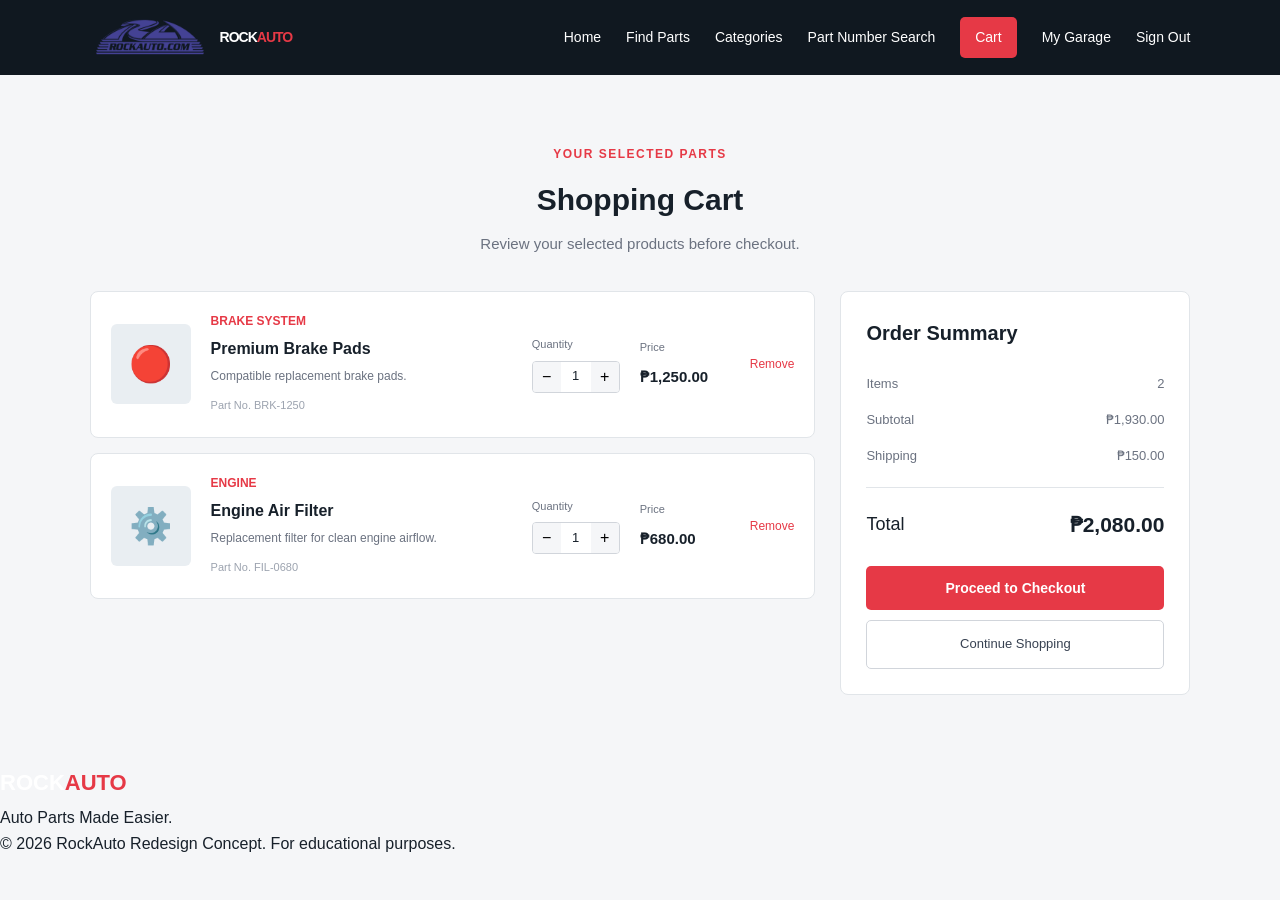
==== commit a41724aa: "update" ====
--- a/cart.html
+++ b/cart.html
@@ -1,57 +1,42 @@
 <!DOCTYPE html>
-
 <html lang="en">
-
 <head>
     <meta charset="UTF-8">
     <meta name="viewport" content="width=device-width, initial-scale=1.0">
-
-<title>Shopping Cart | RockAuto</title>
-
-<link rel="stylesheet" href="style.css">
-
+    <title>Shopping Cart | RockAuto</title>
+    <link rel="stylesheet" href="style.css">
 </head>
-
 <body>
 
-<div class="navbar">
-
+<nav class="navbar">
     <div class="nav-container">
-
-        <a href="index.html" class="logo">
+       <a href="home.html" class="logo">
             <img src="logo.png" alt="RockAuto Logo">
             ROCK<span>AUTO</span>
-        </a>
+    </a>
+        <div class="nav-links">
+            <a href="home.html">Home</a>
+            <a href="home.html#vehicle-selector">Find Parts</a>
+            <a href="home.html#categories">Categories</a>
+            <a href="home.html#part-search">Part Number Search</a>
+            <a href="cart.html" class="cart-link">Cart</a>
+            <a href="garage.html">My Garage</a>
+            <a href="index.html">Sign Out</a>
+        </div>
+    </div>
+</nav>
 
-        <div class="nav-links">
-            <a href="index.html">Home</a>
-            <a href="index.html#vehicle-selector">Find Parts</a>
-            <a href="index.html#categories">Categories</a>
-            <a href="index.html#part-search">Part Number Search</a>
-            <a href="cart.html" class="cart-link">Cart</a>
-            <a href="index.html#account">Account</a>
-        </div>
-
-    </div>
-
-</div>
-
-<div class="section cart-section">
+<section class="section cart-section">
 
     <div class="section-heading">
-
         <p class="section-label">YOUR SELECTED PARTS</p>
         <h2>Shopping Cart</h2>
         <p>Review your selected products before checkout.</p>
-
     </div>
 
     <div class="cart-container">
-
         <div class="cart-products">
-
             <div class="cart-product">
-
                 <div class="cart-product-image">🔴</div>
 
                 <div class="cart-product-info">
@@ -78,9 +63,7 @@
                 <button type="button" class="remove-button">Remove</button>
 
             </div>
-
             <div class="cart-product">
-
                 <div class="cart-product-image">⚙️</div>
 
                 <div class="cart-product-info">
@@ -105,15 +88,12 @@
                 </div>
 
                 <button type="button" class="remove-button">Remove</button>
-
             </div>
-
         </div>
 
         <div class="cart-summary">
 
             <h3>Order Summary</h3>
-
             <div class="summary-row">
                 <span>Items</span>
                 <span>2</span>
@@ -126,37 +106,30 @@
 
             <div class="summary-row">
                 <span>Shipping</span>
-                <span>Calculated at checkout</span>
+                <span>₱150.00</span>
             </div>
 
             <div class="summary-divider"></div>
 
             <div class="summary-total">
                 <span>Total</span>
-                <strong>₱1,930.00</strong>
+                <strong>₱2,080.00</strong>
             </div>
 
             <button type="button" class="checkout-button">Proceed to Checkout</button>
-            <a href="index.html" class="continue-button">Continue Shopping</a>
+            <a href="home.html" class="continue-button">Continue Shopping</a>
+            
+        </div>
+    </div>
+</section>
 
-        </div>
-
-    </div>
-
-</div>
-
-<div class="footer">
-
+<footer>
     <div class="footer-logo">
         ROCK<span>AUTO</span>
     </div>
-
     <p>Auto Parts Made Easier.</p>
-    <p class="copyright">© 2026 RockAuto Redesign Concept.</p>
-
-</div>
+    <p class="copyright">© 2026 RockAuto Redesign Concept. For educational purposes.</p>
+</footer>
 
 </body>
-
 </html>
-
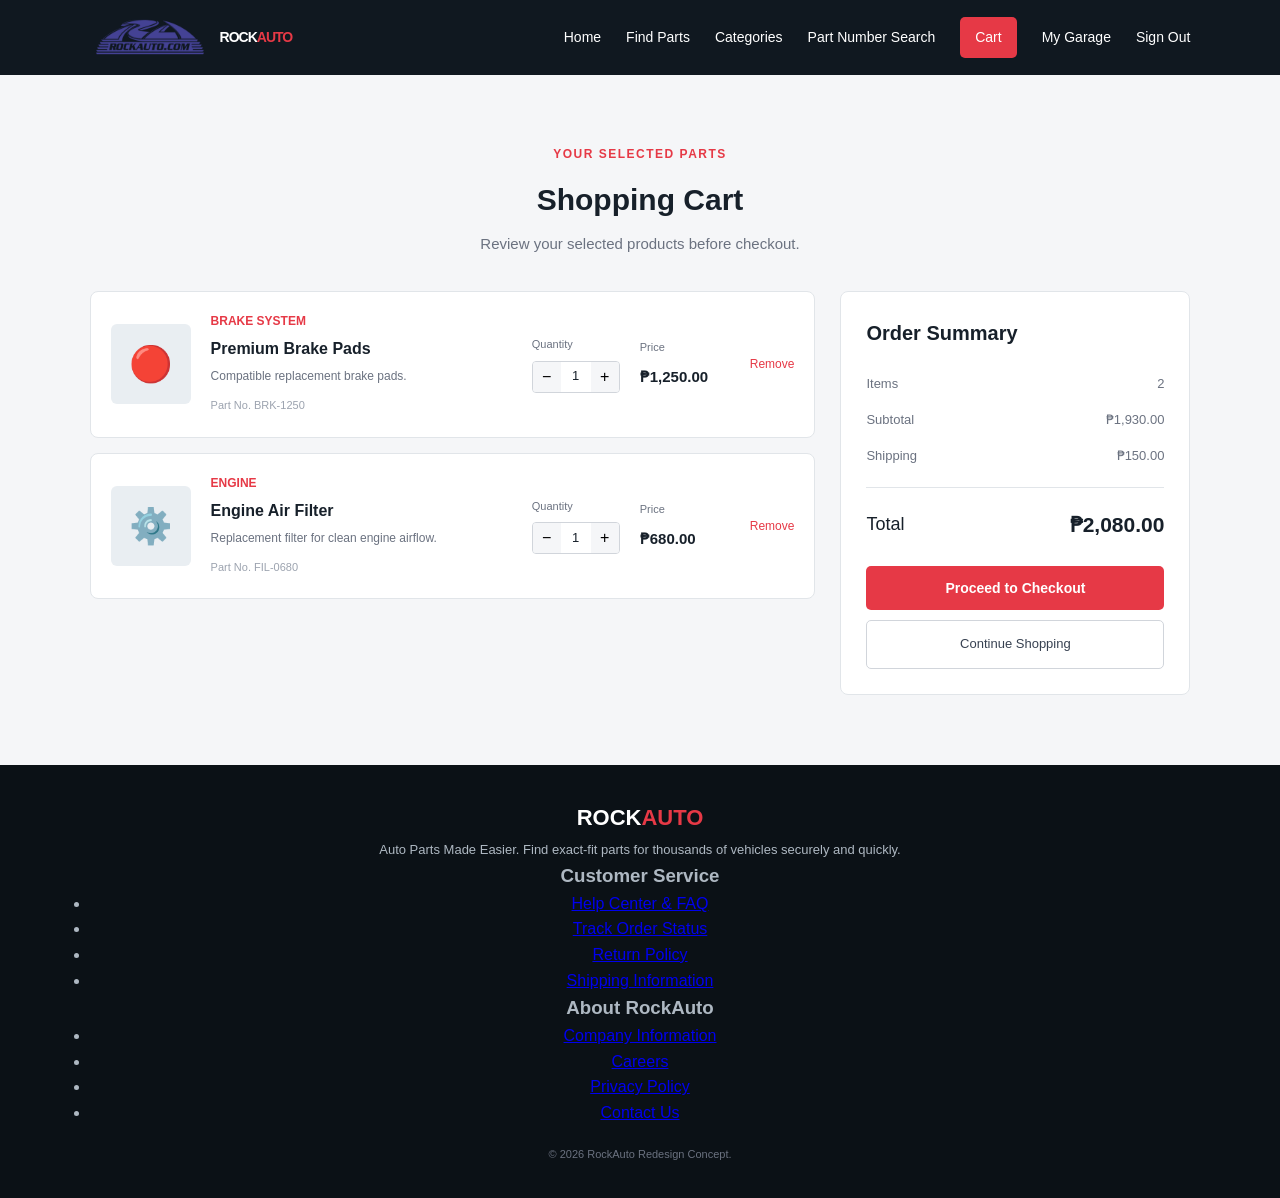
==== commit 1d92c6f5: "update sunday 10 am" ====
--- a/cart.html
+++ b/cart.html
@@ -116,19 +116,52 @@
                 <strong>₱2,080.00</strong>
             </div>
 
-            <button type="button" class="checkout-button">Proceed to Checkout</button>
+            <form action="checkout.html">
+                <button type="submit" class="checkout-button" style="margin-bottom: 10px;">Proceed to Checkout</button>
+            </form>
+
             <a href="home.html" class="continue-button">Continue Shopping</a>
-            
+
         </div>
     </div>
 </section>
 
 <footer>
-    <div class="footer-logo">
-        ROCK<span>AUTO</span>
+    <div class="footer-container">
+        
+        <div class="footer-column">
+            <div class="footer-logo">
+                ROCK<span>AUTO</span>
+            </div>
+            <p>Auto Parts Made Easier. Find exact-fit parts for thousands of vehicles securely and quickly.</p>
+        </div>
+
+        <div class="footer-column">
+            <h3>Customer Service</h3>
+            <ul>
+                <li><a href="#">Help Center & FAQ</a></li>
+                <li><a href="#">Track Order Status</a></li>
+                <li><a href="#">Return Policy</a></li>
+                <li><a href="#">Shipping Information</a></li>
+            </ul>
+        </div>
+
+        <div class="footer-column">
+            <h3>About RockAuto</h3>
+            <ul>
+                <li><a href="#">Company Information</a></li>
+                <li><a href="#">Careers</a></li>
+                <li><a href="#">Privacy Policy</a></li>
+                <li><a href="#">Contact Us</a></li>
+            </ul>
+        </div>
+
     </div>
-    <p>Auto Parts Made Easier.</p>
-    <p class="copyright">© 2026 RockAuto Redesign Concept. For educational purposes.</p>
+
+    <div class="footer-bottom">
+        <p class="copyright">© 2026 RockAuto Redesign Concept.</p>
+    </div>
+    
 </footer>
 
 </body>
--- a/style.css
+++ b/style.css
@@ -336,7 +336,7 @@
     font-size: 12px;
 }
 
-.footer {
+footer {
     background-color: #0b1116;
     color: #aeb8c2;
     text-align: center;
@@ -350,7 +350,7 @@
     margin-bottom: 5px;
 }
 
-.footer p {
+footer p {
     display: block;
     margin: 0;
     padding: 0;
@@ -358,7 +358,7 @@
     line-height: 1.6;
 }
 
-.footer .copyright {
+footer .copyright {
     display: block;
     margin-top: 20px;
     color: #6b7280;
@@ -764,3 +764,89 @@
     }
 
 }
+
+/* SIGN-IN And SIGN-Up */
+
+.auth-section {
+    display: flex;
+    justify-content: center;
+    align-items: center;
+    min-height: 75vh;
+}
+
+.auth-box {
+    background-color: white;
+    border: 1px solid #e1e5e9;
+    border-radius: 10px;
+    padding: 40px;
+    width: 100%;
+    max-width: 450px;
+    box-shadow: 0 4px 15px rgba(0, 0, 0, 0.04);
+    text-align: center;
+}
+
+.auth-box h2 {
+    font-size: 26px;
+    margin-bottom: 5px;
+    color: #17202a;
+}
+
+.auth-box p {
+    color: #6b7280;
+    font-size: 14px;
+    margin-bottom: 25px;
+}
+
+.input-group {
+    text-align: left;
+    margin-bottom: 20px;
+}
+
+.input-group label {
+    display: block;
+    font-size: 13px;
+    font-weight: bold;
+    margin-bottom: 8px;
+    color: #374151;
+}
+
+.input-group input {
+    width: 100%;
+    padding: 14px 15px;
+    border: 1px solid #d1d5db;
+    border-radius: 5px;
+    font-size: 14px;
+    outline: none;
+}
+
+.auth-button {
+    width: 100%;
+    background-color: #e63946;
+    color: white;
+    border: none;
+    padding: 15px;
+    border-radius: 5px;
+    font-size: 15px;
+    font-weight: bold;
+    cursor: pointer;
+    margin-top: 10px;
+}
+
+.auth-button:hover {
+    background-color: #c92f3c;
+}
+
+.auth-switch {
+    margin-top: 25px !important;
+    font-size: 13px !important;
+}
+
+.auth-switch a {
+    color: #e63946;
+    text-decoration: none;
+    font-weight: bold;
+}
+
+.auth-switch a:hover {
+    text-decoration: underline;
+}
